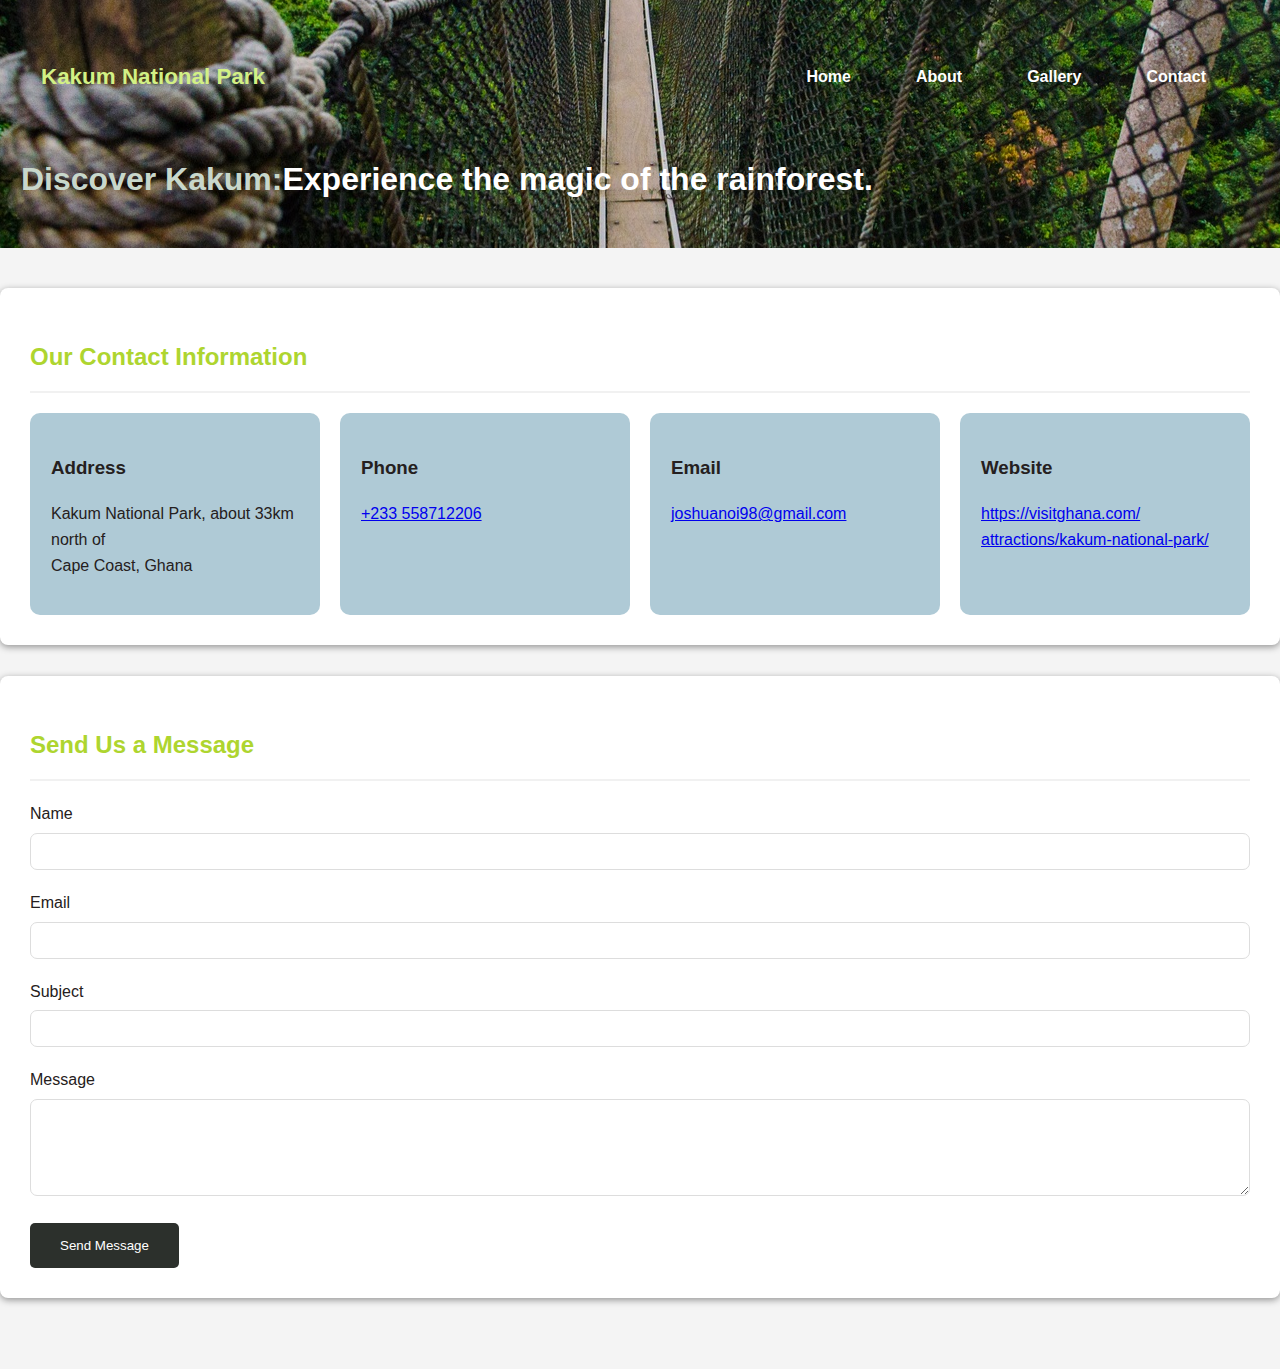
==== Pearson website- JOHN AWUKU SEDEM/Cont.html @ 1375abd3 "Add files via upload" ====
<!DOCTYPE html>
<html lang="en">
<head>
    <meta charset="UTF-8">
    <meta name="viewport" content="width=device-width, initial-scale=1.0">
    <title>Contact Us</title>
    <link rel="stylesheet" href="Cont.css">
</head>
<body>

    <header>
        <nav>
            <div class="logo">Kakum National Park</div>
            <ul>
                <li><a href="Index.html">Home</a></li>
                <li><a href="#about">About</a></li>
                <li><a href="Gal.html">Gallery</a></li>
                <li><a href="Cont.html">Contact</a></li>
            </ul>
        </nav>
        <div class="homey">
            <h1><span>Discover Kakum:</span>Experience the magic of the rainforest.</h1>
        </div>
    </header>
<main class="contact-main">
    <div class="container">
        <section class="contact-info">
            <h2>Our Contact Information</h2>
            <div class="contact-details">
                <div class="detail-item">
                    <h3>Address</h3>
                    <p>Kakum National Park, about 33km north of <br>
                    Cape Coast, Ghana</p>
                </div>
                <div class="detail-item">
                    <h3>Phone</h3>
                    <a href="tel:+233 558712206">+233 558712206</a>
                </div>
                <div class="detail-item">
                    <h3>Email</h3>
                    <a href="mailto:joshuanoi98@gmail.com">joshuanoi98@gmail.com</a>
                </div>
                <div class="detail-item">
                    <h3>Website</h3>
                    <p><a href="https://visitghana.com/attractions/kakum-national-park/" target="_blank">https://visitghana.com/
                        attractions/kakum-national-park/</a></p>
                </div>
            </div>
        </section>

        <section class="contact-form">
            <h2>Send Us a Message</h2>
            <form action="submit-form.php" method="post">
                <div class="form-group">
                    <label for="name">Name</label>
                    <input type="text" id="name" name="name" required>
                </div>
                <div class="form-group">
                    <label for="email">Email</label>
                    <input type="email" id="email" name="email" required>
                </div>
                <div class="form-group">
                    <label for="subject">Subject</label>
                    <input type="text" id="subject" name="subject" required>
                </div>
                <div class="form-group">
                    <label for="message">Message</label>
                    <textarea id="message" name="message" rows="5" required></textarea>
                </div>
                <button type="submit" class="submit-button">Send Message</button>
            </form>
        </section>
    </div>
</main>
</body>
</html>
---- Pearson website- JOHN AWUKU SEDEM/Cont.css ----
body {
    font-family: 'Arial', sans-serif;
    margin: 0;
    padding: 0;
    line-height: 1.6;
    color: #252020;
    background-color: #f4f4f4;
}
header {
    background-image: url('gall11.jpg'); 
    background-position: center;
    color: white;
    padding: 21px;
}
nav {
    display: flex;
    justify-content: space-between; 
    align-items: center;
    padding: 10px 20px;
}

.logo {
    font-weight: bold;
    font-size: 1.2em;
    color: rgb(210, 240, 133);
}

nav ul {
    list-style: none;
    margin: 0;
    padding: 0;
    display: flex;
    
}
span{
    color: rgb(200, 215, 203);
    font-weight: bold;
}

nav li {
    margin-left: 20px;
    
}

nav a {
    color: rgb(244, 248, 110);
    text-decoration: none;
    font-weight: 740;
}

 nav {
            display: flex;
            justify-content: space-between;
            align-items: center;
        
        }
        
        nav ul {
            list-style: none;
            display: flex;
            padding: 11px;
        }
        
        nav ul li {
            margin-left: 21px;
            padding: 22px;
        }
        
        nav ul li a {
            color: white;
            text-decoration: none;
        
        }   
        .logo {
            font-size: 1.4em;
    width: 90%;
    max-width: 1200px;
    margin: 0 auto;
    padding: 22;
        }
.contact-header {
    background: linear-gradient(130deg, rgb(27, 62, 27), green);
    color: white;
    text-align: center;
    padding: 40px 0;
}

.contact-header h1 {
    margin-bottom: 10px;
}

.contact-main {
    padding: 40px 0;
}

.contact-info, .contact-form {
    background-color: white;
    padding: 30px;
    margin-bottom: 31px;
    border-radius: 8px;
    box-shadow: 0 2px 7px rgba(0, 0, 0, 0.404);
}

.contact-info h2, .contact-form h2 {
    border-bottom: 2px solid #eeeeeed6;
    padding-bottom: 15px;
    margin-bottom: 20px;
    color: rgb(174, 213, 47)
}

.contact-details {
    display: grid;
    grid-template-columns: repeat(auto-fit, minmax(240px, 1fr));
    gap: 20px;
}

.detail-item {
    background-color: #afcad6;
    padding: 21px;
    border-radius: 10px;
}

.form-group {
    margin-bottom: 20px;
}

.form-group label {
    display: block;
    margin-bottom: 6px;
}

.form-group input, .form-group textarea {
    width: 100%;
    padding: 10px;
    border: 1px solid #ddd;
    border-radius: 7px;
    box-sizing: border-box;
}

.submit-button {
    background-color: rgb(44, 48, 44);
    color: white;
    padding: 15px 30px;
    border: none;
    border-radius: 5px;
    cursor: pointer;
    transition: background-color 0.4s ease;
}

.submit-button:hover {
    background-color: rgb(45, 121, 117);
}

.contact-footer {
    background-color: #595151;
    color: white;
    text-align: center;
    padding: 20px 0;
}

@media (max-width: 768px) {
    .container {
        width: 95%;
    }

    .contact-header {
        padding: 30px 1;
    }

    .contact-info, .contact-form {
        padding: 21px;
    }
}
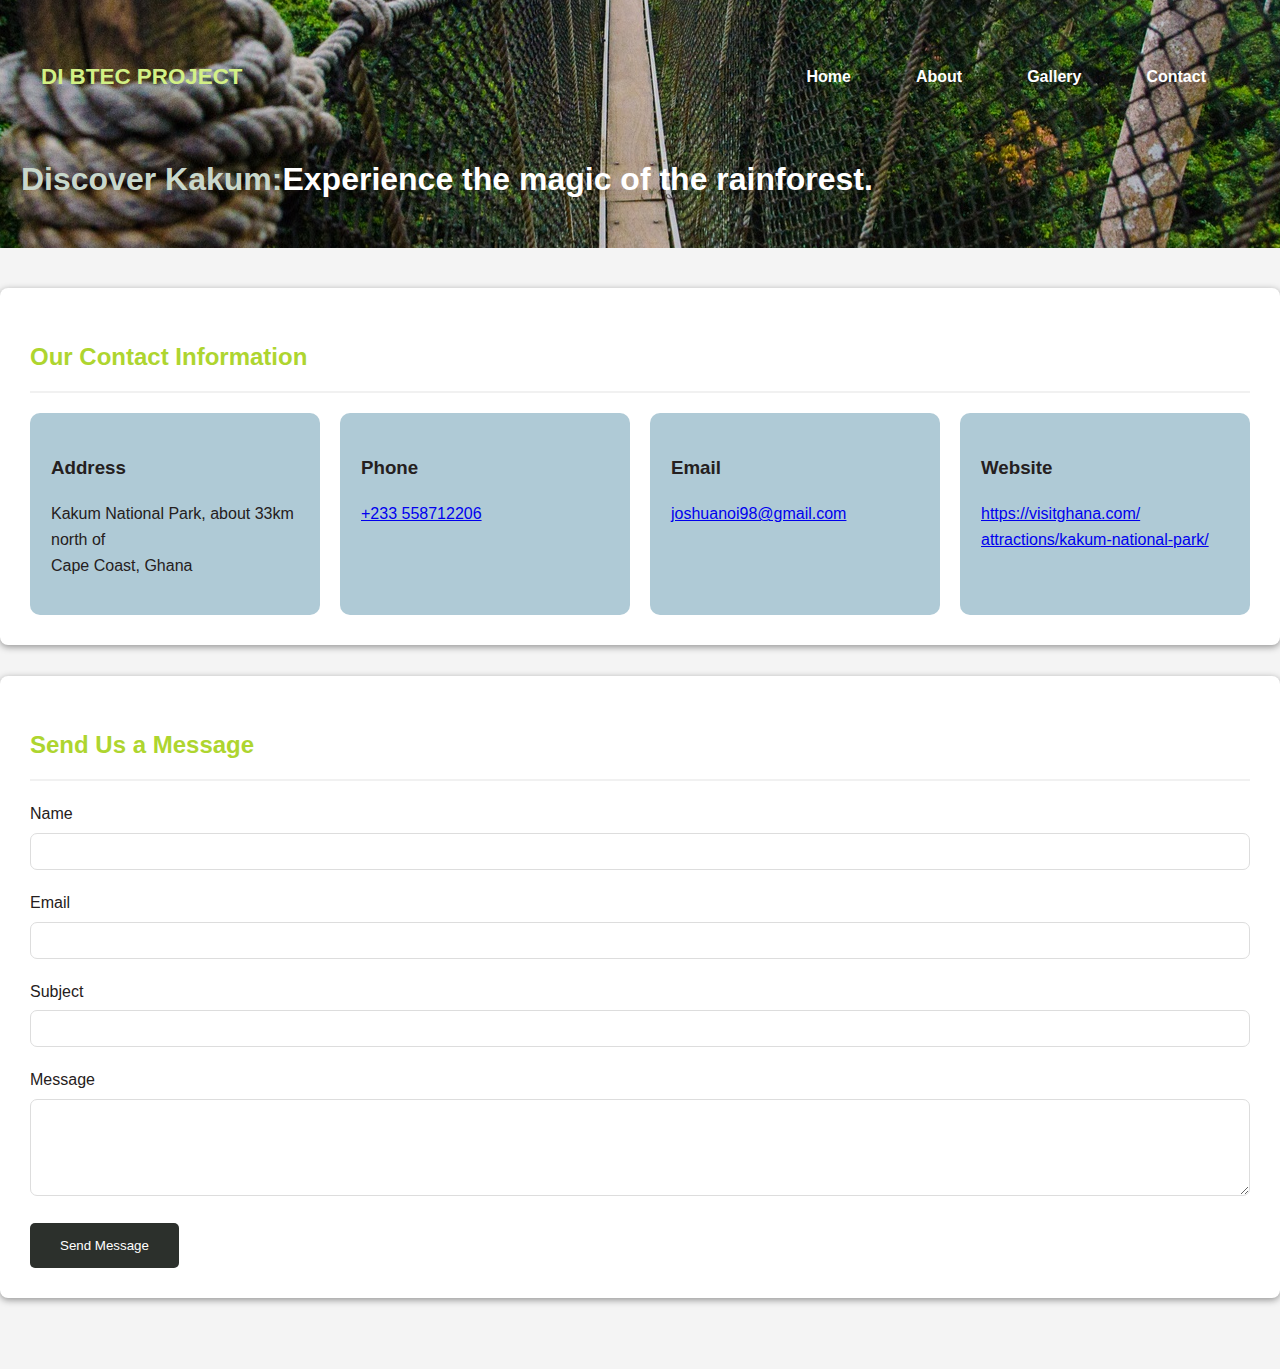
==== commit 36e392aa: "Update Cont.html" ====
--- a/Pearson website- JOHN AWUKU SEDEM/Cont.html
+++ b/Pearson website- JOHN AWUKU SEDEM/Cont.html
@@ -10,9 +10,9 @@
 
     <header>
         <nav>
-            <div class="logo">Kakum National Park</div>
+            <div class="logo">DI BTEC PROJECT</div>
             <ul>
-                <li><a href="Index.html">Home</a></li>
+                <li><a href="index.html">Home</a></li>
                 <li><a href="#about">About</a></li>
                 <li><a href="Gal.html">Gallery</a></li>
                 <li><a href="Cont.html">Contact</a></li>
@@ -73,4 +73,4 @@
     </div>
 </main>
 </body>
-</html>+</html>
